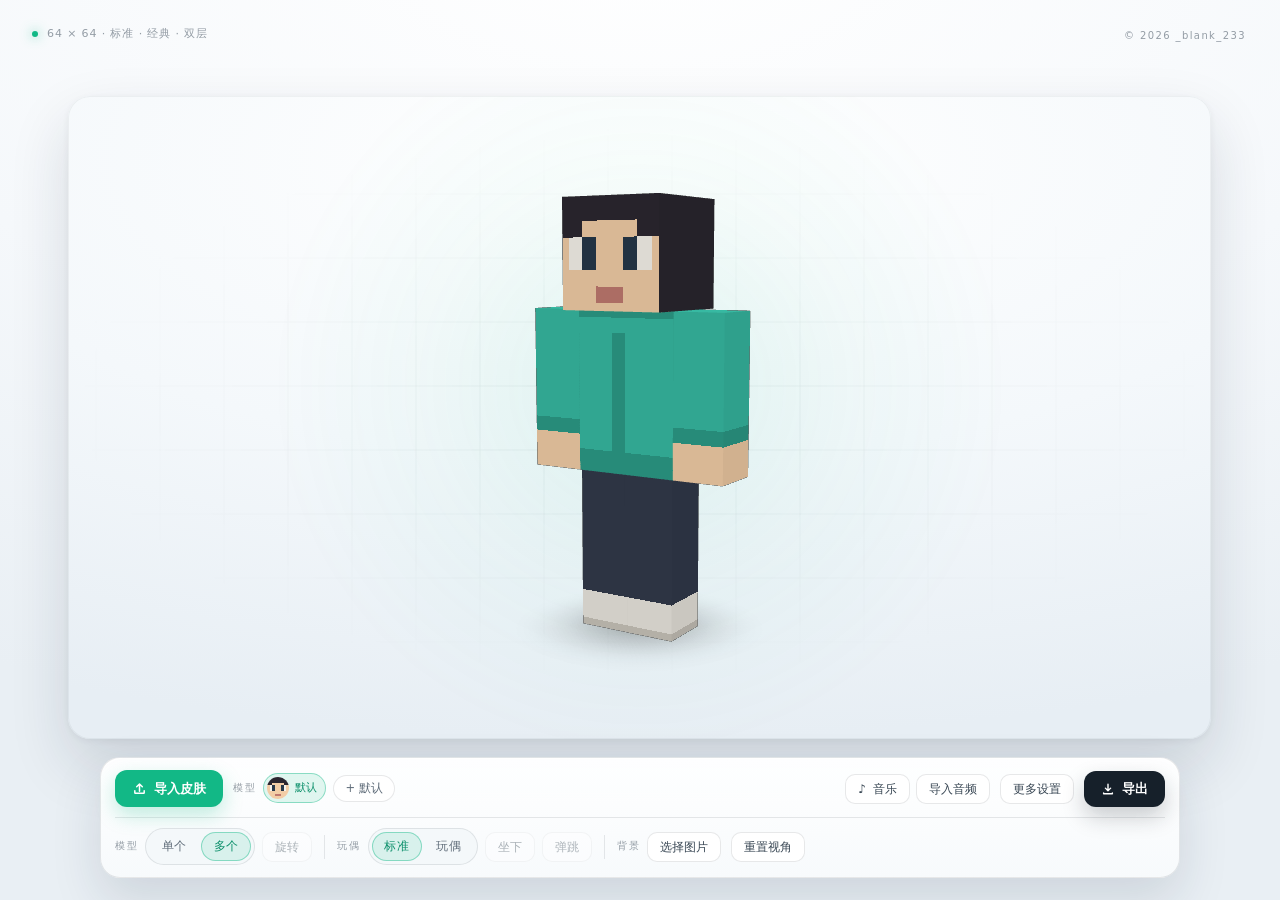
==== index.html @ 29d580fb "first commit" ====
<!DOCTYPE html>
<html lang="zh-CN">
<head>
  <meta charset="UTF-8">
  <meta name="viewport" content="width=device-width, initial-scale=1, viewport-fit=cover">
  <meta name="theme-color" content="#0a0d11">
  <title>我的弹跳玩偶 · MineDoll · 我的世界玩偶动画生成器</title>
  <link rel="stylesheet" href="css/style.css">
</head>
<body>
  <div class="stage">
    <div class="frame" id="frame">
      <div class="bg-photo" id="bg-photo" aria-hidden="true"></div>
      <div class="glow" aria-hidden="true"></div>
      <canvas id="scene" aria-label="Minecraft 皮肤 3D 预览"></canvas>
      <div class="stage-grid" aria-hidden="true"></div>
    </div>
  </div>

  <header class="topbar">
    <button type="button" class="copyright-link" id="copyright-btn" title="查看版权声明">© 2026 _blank_233</button>
  </header>

  <div class="status">
    <span class="status-dot" aria-hidden="true"></span>
    <span id="status-text">64 × 64 · 标准 · 经典 · 双层</span>
  </div>

  <footer class="dock" id="dock">
    <div class="dock-row">
      <button type="button" class="btn primary" id="upload-btn">
        <svg viewBox="0 0 16 16" width="15" height="15" aria-hidden="true" fill="none" stroke="currentColor" stroke-width="1.6" stroke-linecap="round" stroke-linejoin="round">
          <path d="M8 11V3.2M8 3.2 5 6.2M8 3.2l3 3M3 10.5v2A.5.5 0 0 0 3.5 13h9a.5.5 0 0 0 .5-.5v-2"/>
        </svg>
        <span>导入皮肤</span>
      </button>
      <input type="file" id="file-input" accept="image/png" multiple hidden>
      <input type="file" id="bg-input" accept="image/*" hidden>
      <input type="file" id="audio-input" accept="audio/*" hidden>

      <div class="dock-group dock-group-model">
        <span class="group-label">模型</span>
        <div class="model-strip" id="model-strip"></div>
        <button type="button" class="preset" data-preset="0">+ 默认</button>
      </div>

      <div class="dock-group dock-group-music">
        <button type="button" class="btn ghost sm" id="music-btn" aria-pressed="false" title="播放 / 暂停背景音乐">
          <span aria-hidden="true">♪</span>
          <span>音乐</span>
        </button>
        <button type="button" class="btn ghost sm" id="music-import" title="导入本地音频作为背景音乐">
          <span id="music-import-label">导入音频</span>
        </button>
        <button type="button" class="btn ghost sm" id="music-default" hidden title="切回内置的默认旋律">默认旋律</button>
      </div>

      <button type="button" class="btn ghost sm" id="more-btn" aria-expanded="false" aria-controls="more-panel">
        <span class="more-full">更多设置</span>
        <span class="more-short">更多</span>
      </button>

      <button type="button" class="btn dark" id="export-btn">
        <svg viewBox="0 0 16 16" width="14" height="14" aria-hidden="true" fill="none" stroke="currentColor" stroke-width="1.6" stroke-linecap="round" stroke-linejoin="round">
          <path d="M8 2.5v7.5M8 10 5 7M8 10l3-3M3 12.5v1h10v-1"/>
        </svg>
        <span>导出</span>
      </button>
    </div>

    <div class="dock-row dock-row-options">
      <div class="dock-group">
        <span class="group-label">模型</span>
        <div class="mode-switch sm" role="group" aria-label="模型布局">
          <button type="button" class="seg" id="layout-single" aria-pressed="false">单个</button>
          <button type="button" class="seg active" id="layout-multi" aria-pressed="true">多个</button>
        </div>
        <button type="button" class="btn ghost sm" id="spin-btn" aria-pressed="false" disabled title="八拍转一圈，约 4 秒">旋转</button>
      </div>

      <span class="dock-sep" aria-hidden="true"></span>

      <div class="dock-group">
        <span class="group-label">玩偶</span>
        <div class="mode-switch sm" role="group" aria-label="显示模式">
          <button type="button" class="seg active" id="mode-standard" aria-pressed="true">标准</button>
          <button type="button" class="seg" id="mode-doll" aria-pressed="false">玩偶</button>
        </div>
        <button type="button" class="btn ghost sm" id="sit-btn" aria-pressed="false" disabled>坐下</button>
        <button type="button" class="btn ghost sm" id="bounce-btn" aria-pressed="false" title="120 BPM · 每拍压缩一次" disabled>弹跳</button>
      </div>

      <span class="dock-sep" aria-hidden="true"></span>

      <div class="dock-group">
        <span class="group-label">背景</span>
        <button type="button" class="btn ghost sm" id="bg-btn">选择图片</button>
        <button type="button" class="btn ghost sm" id="bg-clear" hidden>清除</button>
      </div>

      <button type="button" class="btn ghost sm" id="reset-btn">重置视角</button>

      <span class="tip" id="hint">拖拽旋转 · 滚轮缩放 · 点击切换玩偶</span>
    </div>

    <div class="more-panel" id="more-panel" hidden>
      <div class="more-title">显示设置</div>

      <div class="more-row">
        <span class="more-label">外层图层</span>
        <label class="toggle">
          <input type="checkbox" id="overlay-toggle" checked>
          <span class="toggle-track"><span class="toggle-thumb"></span></span>
        </label>
      </div>

      <div class="more-row">
        <span class="more-label">手臂模型</span>
        <select id="arm-select" aria-label="手臂模型">
          <option value="auto">自动识别</option>
          <option value="classic">经典 4px</option>
          <option value="slim">纤细 3px</option>
        </select>
      </div>

      <div class="more-row" id="fill-wrap">
        <span class="more-label">镂空皮肤填充颜色</span>
        <select id="fill-select" aria-label="镂空皮肤填充颜色">
          <option value="auto">自动</option>
          <option value="black">黑色</option>
          <option value="white">白色</option>
          <option value="none">不填充</option>
        </select>
      </div>

      <div class="more-row">
        <span class="more-label">画面比例</span>
        <select id="aspect-select" aria-label="画面比例">
          <option value="auto">自动（跟随屏幕）</option>
          <option value="16:9">横屏 16:9</option>
          <option value="9:16">竖屏 9:16</option>
        </select>
      </div>

    </div>
  </footer>

  <div class="export-modal" id="export-modal" aria-hidden="true">
    <div class="export-backdrop" data-close-export></div>
    <div class="export-panel" role="dialog" aria-modal="true" aria-labelledby="export-title">
      <div class="export-head">
        <div>
          <h2 id="export-title">导出循环动画</h2>
          <p>2 秒 / 4 拍 · 120 BPM · 无缝循环</p>
        </div>
        <button type="button" class="export-close" id="export-close" aria-label="关闭">×</button>
      </div>

      <div class="export-row">
        <span class="export-label">背景</span>
        <div class="export-chips" id="export-bg">
          <button type="button" class="chip active" data-bg="white">白色</button>
          <button type="button" class="chip" data-bg="transparent">镂空</button>
          <button type="button" class="chip" data-bg="image">背景图</button>
        </div>
      </div>

      <div class="export-row">
        <span class="export-label">画质</span>
        <div class="export-chips" id="export-quality">
          <button type="button" class="chip active" data-quality="1080">1080P 60</button>
          <button type="button" class="chip" data-quality="4k">4K 60</button>
        </div>
      </div>

      <p class="export-tip" id="export-tip">MP4 和预览白框完全一致：横屏 1920×1080、竖屏 1080×1920（4K 同比例翻倍），60fps、H.264。GIF 固定 480×480 正方形，方便当表情包。</p>
      <p class="export-tip export-mode-tip" id="export-mode-tip"></p>

      <div class="export-actions">
        <button type="button" class="btn primary" id="export-mp4">导出 MP4</button>
        <button type="button" class="btn ghost" id="export-gif">导出 GIF</button>
      </div>

      <div class="export-progress" id="export-progress" hidden>
        <div class="export-bar"><span id="export-bar-fill"></span></div>
        <p id="export-status">准备中…</p>
      </div>
    </div>
  </div>

  <div class="export-modal copyright-modal" id="copyright-modal" aria-hidden="true">
    <div class="export-backdrop" id="copyright-backdrop"></div>
    <div class="export-panel copyright-panel" role="dialog" aria-modal="true" aria-labelledby="copyright-title">
      <div class="export-head">
        <div>
          <h2 id="copyright-title">版权声明</h2>
          <p>© 2026 _blank_233 · 著作权归作者个人所有</p>
        </div>
        <button type="button" class="export-close" id="copyright-close" aria-label="关闭">×</button>
      </div>

      <div class="copyright-body">
        <p class="cp-lead">© 2026 _blank_233</p>
        <p>本工具《我的弹跳玩偶（MineDoll）》由 <b>_blank_233</b> 个人独立开发，<b>著作权归 _blank_233 个人所有</b>，用于筑方MC社团展示与分享。本项目使用 <b>MIT 许可证</b> 开源。</p>
        <p>· 代码与界面设计：_blank_233（个人）<br>
           · 数据与隐私：导入的皮肤、背景图与导出的视频全程在本地浏览器处理，不上传任何服务器。</p>
        <p class="cp-lead">免责声明</p>
        <p>本作品<b>非 MINECRAFT 官方产品</b>，未经 MOJANG 或 MICROSOFT 批准，也不与 MOJANG 或 MICROSOFT 关联。本项目为<b>非商业性质</b>的粉丝同人作品，仅用于学习、展示与娱乐。</p>
        <p>本项目对《我的世界》名称、品牌及皮肤格式的使用，遵循 <b>Minecraft EULA</b> 与 <b>Minecraft 使用准则</b> 的相关规定；不包含 Mojang Studios / Microsoft 的官方贴图素材。</p>
        <p>默认背景音乐为程序实时合成的简化旋律，不包含任何第三方录音制品；用户自行导入的音频，其版权与使用授权由用户自行负责。</p>
        <p>本项目按 <b>MIT 许可证</b> 提供，不提供任何明示或默示的担保。使用过程中出现的任何问题，均与本项目作者无关，由用户自行承担。</p>
      </div>
    </div>
  </div>

  <div class="toast" id="toast" role="status" aria-live="polite"></div>

  <div class="drop-overlay" id="drop-overlay">
    <div class="drop-card">
      <div class="drop-badge">PNG</div>
      <p>松开以载入皮肤</p>
      <span>支持一次拖入多个 PNG · 64×64 双层 / 64×32 旧版 / 高清倍率</span>
    </div>
  </div>

  <div class="fallback" id="fallback">
    <div class="fallback-card">
      <h2>无法启动 3D 预览</h2>
      <p>当前浏览器不支持 WebGL。请更新浏览器，或在设置中开启硬件加速后重试。</p>
    </div>
  </div>

  <script src="js/glutils.js"></script>
  <script src="js/skin.js"></script>
  <script src="js/character.js"></script>
  <script src="js/gif.js"></script>
  <script src="js/durationfix.js"></script>
  <script src="js/mp4encoder.js"></script>
  <script src="js/exporter.js"></script>
  <script src="js/presets.js"></script>
  <script src="js/audio.js"></script>
  <script src="js/app.js"></script>
</body>
</html>
---- css/style.css ----
:root {
  --bg-0: #ffffff;
  --bg-1: #f1f5f8;
  --ink: #16202a;
  --muted: #5f6c79;
  --faint: rgba(86, 99, 112, 0.62);
  --line: rgba(20, 33, 46, 0.1);
  --line-strong: rgba(20, 33, 46, 0.2);
  --accent: #12b886;
  --accent-soft: rgba(18, 184, 134, 0.12);
  --accent-line: rgba(18, 184, 134, 0.42);
  --accent-ink: #ffffff;
  --panel: rgba(255, 255, 255, 0.94);
  --shadow: 0 22px 50px rgba(24, 42, 58, 0.13);
  --radius: 20px;
}

* {
  box-sizing: border-box;
}

[hidden] {
  display: none !important;
}

html,
body {
  height: 100%;
}

body {
  margin: 0;
  overflow: hidden;
  color: var(--ink);
  background:
    radial-gradient(120% 90% at 50% -8%, #ffffff 0%, #f5f8fb 55%, #e9eff4 100%);
  font-family: "Segoe UI", "PingFang SC", "Hiragino Sans GB", "Microsoft YaHei", system-ui, sans-serif;
  -webkit-font-smoothing: antialiased;
  -webkit-tap-highlight-color: transparent;
}

button,
select,
input {
  font-family: inherit;
}

.stage {
  position: fixed;
  inset: 0;
  overflow: hidden;
}

/* 固定比例的画面区域：预览里看到的就是最终导出的那一帧 */
.frame {
  position: fixed;
  overflow: hidden;
  border-radius: 22px;
  background:
    radial-gradient(120% 90% at 50% 10%, #ffffff 0%, #f4f8fb 52%, #e7eef4 100%);
  box-shadow:
    0 26px 60px rgba(21, 38, 54, 0.14),
    0 2px 8px rgba(21, 38, 54, 0.06),
    inset 0 0 0 1px rgba(21, 38, 54, 0.05);
}

#scene {
  position: absolute;
  inset: 0;
  width: 100%;
  height: 100%;
  display: block;
  cursor: grab;
  touch-action: none;
  z-index: 2;
}

#scene:active {
  cursor: grabbing;
}

.bg-photo {
  position: absolute;
  inset: 0;
  z-index: 0;
  display: none;
  background-position: center;
  background-size: cover;
  background-repeat: no-repeat;
}

.bg-photo.show {
  display: block;
}

.glow {
  position: absolute;
  left: 50%;
  top: 45%;
  width: min(78%, 760px);
  aspect-ratio: 1;
  transform: translate(-50%, -50%);
  background: radial-gradient(
    circle,
    rgba(18, 184, 134, 0.1) 0%,
    rgba(18, 184, 134, 0.03) 42%,
    rgba(18, 184, 134, 0) 68%
  );
  filter: blur(18px);
  pointer-events: none;
}

.stage-grid {
  position: absolute;
  inset: 0;
  z-index: 1;
  pointer-events: none;
  background-image:
    linear-gradient(rgba(20, 33, 46, 0.05) 1px, transparent 1px),
    linear-gradient(90deg, rgba(20, 33, 46, 0.05) 1px, transparent 1px);
  background-size: 64px 64px;
  background-position: center;
  mask-image: radial-gradient(ellipse 72% 62% at 50% 48%, #000 10%, transparent 72%);
  -webkit-mask-image: radial-gradient(ellipse 72% 62% at 50% 48%, #000 10%, transparent 72%);
}

.topbar {
  position: fixed;
  top: 0;
  left: 0;
  right: 0;
  z-index: 4;
  display: flex;
  align-items: flex-start;
  justify-content: flex-end;
  padding: 26px 32px;
  pointer-events: none;
}

.copyright-link {
  flex: none;
  padding: 4px 2px;
  border: 0;
  background: none;
  font: inherit;
  font-size: 10px;
  letter-spacing: 0.14em;
  color: var(--faint);
  cursor: pointer;
  pointer-events: auto;
  transition: color 0.16s ease;
}

.copyright-link:hover {
  color: var(--accent);
}

.mode-switch {
  display: inline-flex;
  gap: 2px;
  padding: 4px;
  border: 1px solid var(--line);
  border-radius: 999px;
  background: rgba(255, 255, 255, 0.78);
  backdrop-filter: blur(14px);
  -webkit-backdrop-filter: blur(14px);
  box-shadow: 0 8px 22px rgba(24, 42, 58, 0.08);
  pointer-events: auto;
}

.mode-switch.sm {
  padding: 3px;
  border-color: var(--line);
  background: #f4f8fa;
  box-shadow: none;
  backdrop-filter: none;
  -webkit-backdrop-filter: none;
}

.mode-switch.sm .seg {
  min-width: 50px;
  padding: 6px 12px;
  font-size: 12px;
}

.seg {
  min-width: 74px;
  padding: 7px 18px;
  border: 0;
  border-radius: 999px;
  background: transparent;
  color: var(--muted);
  font-size: 13px;
  letter-spacing: 0.04em;
  cursor: pointer;
  transition: color 0.18s ease, background 0.18s ease, box-shadow 0.18s ease;
}

.seg:hover {
  color: var(--ink);
}

.seg.active {
  color: #0b8f6a;
  background: var(--accent-soft);
  box-shadow: inset 0 0 0 1px var(--accent-line);
}

.seg:focus-visible {
  outline: 2px solid var(--accent);
  outline-offset: 3px;
}

.status {
  position: fixed;
  top: 26px;
  left: 32px;
  z-index: 4;
  display: inline-flex;
  align-items: center;
  gap: 9px;
  font-size: 11px;
  letter-spacing: 0.08em;
  color: var(--faint);
  pointer-events: none;
}

.status-dot {
  width: 6px;
  height: 6px;
  border-radius: 50%;
  background: var(--accent);
  box-shadow: 0 0 12px rgba(18, 184, 134, 0.7);
  flex: none;
}

.dock {
  position: fixed;
  left: 50%;
  bottom: 22px;
  z-index: 5;
  width: min(1080px, calc(100vw - 32px));
  padding: 12px 14px;
  transform: translateX(-50%);
  border: 1px solid var(--line);
  border-radius: var(--radius);
  background: linear-gradient(180deg, rgba(255, 255, 255, 0.97), rgba(247, 250, 252, 0.97));
  box-shadow: var(--shadow), inset 0 1px 0 #ffffff;
  backdrop-filter: blur(18px) saturate(1.08);
  -webkit-backdrop-filter: blur(18px) saturate(1.08);
}

.dock-row {
  display: flex;
  flex-wrap: wrap;
  align-items: center;
  gap: 8px 10px;
  min-width: 0;
}

.dock-row + .dock-row {
  margin-top: 10px;
  padding-top: 10px;
  border-top: 1px solid var(--line);
}

.dock-group {
  display: flex;
  align-items: center;
  gap: 7px;
  min-width: 0;
}

.dock-group-model {
  flex: 1;
  min-width: 140px;
}

.dock-group-music {
  flex: none;
  gap: 6px;
}

.group-label {
  flex: none;
  font-size: 9.5px;
  letter-spacing: 0.18em;
  color: var(--faint);
  white-space: nowrap;
}

.dock-sep {
  width: 1px;
  height: 24px;
  margin: 0 2px;
  background: var(--line);
  flex: none;
}

/* 二级设置面板：挂在工具栏上方 */
.more-panel {
  position: absolute;
  right: 0;
  bottom: calc(100% + 10px);
  width: min(340px, calc(100vw - 28px));
  padding: 6px 14px 8px;
  border: 1px solid var(--line);
  border-radius: 16px;
  background: #ffffff;
  box-shadow: 0 22px 50px rgba(24, 42, 58, 0.2);
}

.more-title {
  padding: 6px 0 8px;
  font-size: 9.5px;
  letter-spacing: 0.18em;
  color: var(--faint);
}

.more-row {
  display: flex;
  align-items: center;
  justify-content: space-between;
  gap: 12px;
  padding: 8px 0;
  border-top: 1px solid var(--line);
}

.more-label {
  font-size: 12.5px;
  color: var(--muted);
  white-space: nowrap;
}

.more-short {
  display: none;
}

#export-btn {
  margin-left: auto;
}

.btn.ghost[aria-expanded="true"] {
  background: var(--accent-soft);
  border-color: var(--accent-line);
  color: #0b8f6a;
}

.btn {
  display: inline-flex;
  align-items: center;
  justify-content: center;
  gap: 7px;
  padding: 10px 16px;
  border: 1px solid transparent;
  border-radius: 12px;
  font-size: 13px;
  line-height: 1;
  white-space: nowrap;
  cursor: pointer;
  transition: background 0.18s ease, border-color 0.18s ease, color 0.18s ease, transform 0.18s ease, filter 0.18s ease;
}

.btn:focus-visible {
  outline: 2px solid var(--accent);
  outline-offset: 2px;
}

.btn.primary {
  background: var(--accent);
  color: var(--accent-ink);
  font-weight: 650;
  box-shadow: 0 8px 20px rgba(18, 184, 134, 0.26);
}

.btn.primary:hover {
  filter: brightness(1.05);
  transform: translateY(-1px);
}

.btn.primary:active {
  transform: translateY(0);
}

.btn.ghost {
  background: #ffffff;
  border-color: var(--line);
  color: #3a4855;
}

.btn.ghost:hover {
  background: #f4f8fa;
  border-color: var(--line-strong);
  color: var(--ink);
}

.btn.ghost[aria-pressed="true"] {
  background: var(--accent-soft);
  border-color: var(--accent-line);
  color: #0b8f6a;
}

.btn.icon {
  width: 38px;
  height: 38px;
  padding: 0;
  border-color: var(--line);
  background: #ffffff;
  color: var(--muted);
}

.btn.icon:hover {
  color: var(--ink);
  background: #f4f8fa;
}

.btn.dark {
  background: var(--ink);
  color: #ffffff;
  font-weight: 650;
  box-shadow: 0 10px 22px rgba(22, 32, 42, 0.22);
}

.btn.dark:hover {
  filter: brightness(1.14);
  transform: translateY(-1px);
}

.btn.dark:active {
  transform: translateY(0);
}

.btn.sm {
  padding: 8px 12px;
  font-size: 12px;
  border-radius: 10px;
}

.btn.icon.sm {
  width: 34px;
  height: 34px;
}

.btn.ghost:disabled {
  opacity: 0.4;
  cursor: not-allowed;
  background: #ffffff;
}

.toggle {
  display: inline-flex;
  align-items: center;
  gap: 9px;
  padding: 0 6px;
  font-size: 12.5px;
  color: #46535f;
  white-space: nowrap;
  cursor: pointer;
  user-select: none;
}

.toggle input {
  position: absolute;
  opacity: 0;
  pointer-events: none;
}

.toggle-track {
  position: relative;
  width: 34px;
  height: 20px;
  flex: none;
  border: 1px solid var(--line);
  border-radius: 999px;
  background: #e6ebef;
  transition: background 0.18s ease, border-color 0.18s ease;
}

.toggle-thumb {
  position: absolute;
  top: 2px;
  left: 2px;
  width: 14px;
  height: 14px;
  border-radius: 50%;
  background: #9aa6b2;
  transition: left 0.18s ease, background 0.18s ease;
}

.toggle input:checked + .toggle-track {
  background: rgba(18, 184, 134, 0.24);
  border-color: var(--accent-line);
}

.toggle input:checked + .toggle-track .toggle-thumb {
  left: 16px;
  background: var(--accent);
}

.toggle input:focus-visible + .toggle-track {
  outline: 2px solid var(--accent);
  outline-offset: 2px;
}

.select-wrap {
  display: inline-flex;
  align-items: center;
  gap: 8px;
  padding: 0 4px;
  font-size: 12.5px;
  color: var(--muted);
  white-space: nowrap;
}

.select-wrap select,
.more-row select {
  appearance: none;
  -webkit-appearance: none;
  padding: 8px 28px 8px 11px;
  border: 1px solid var(--line);
  border-radius: 10px;
  background-color: #ffffff;
  background-image:
    linear-gradient(45deg, transparent 50%, var(--muted) 50%),
    linear-gradient(135deg, var(--muted) 50%, transparent 50%);
  background-position: calc(100% - 15px) 50%, calc(100% - 11px) 50%;
  background-size: 4px 4px;
  background-repeat: no-repeat;
  color: var(--ink);
  font-size: 12px;
  cursor: pointer;
}

.select-wrap select:disabled,
.more-row select:disabled {
  opacity: 0.4;
  cursor: not-allowed;
}

.select-wrap select:focus-visible,
.more-row select:focus-visible {
  outline: 2px solid var(--accent);
  outline-offset: 2px;
}

.model-strip {
  display: flex;
  align-items: center;
  gap: 6px;
  flex: 0 1 auto;
  min-width: 0;
  padding: 1px 0 3px;
  overflow-x: auto;
  scrollbar-width: thin;
}

.model-strip::-webkit-scrollbar {
  height: 4px;
}

.model-strip::-webkit-scrollbar-thumb {
  border-radius: 999px;
  background: rgba(20, 33, 46, 0.16);
}

.model-chip {
  display: inline-flex;
  align-items: center;
  gap: 6px;
  flex: none;
  padding: 3px 8px 3px 3px;
  border: 1px solid var(--line);
  border-radius: 999px;
  background: #ffffff;
  color: var(--muted);
  font-size: 11px;
  cursor: pointer;
  white-space: nowrap;
  transition: color 0.16s ease, border-color 0.16s ease, background 0.16s ease;
}

.model-chip canvas {
  width: 22px;
  height: 22px;
  border-radius: 50%;
  background: #eef3f6;
  image-rendering: pixelated;
  flex: none;
}

.model-chip:hover {
  color: var(--ink);
  border-color: var(--line-strong);
}

.model-chip.active {
  color: #0b8f6a;
  border-color: var(--accent-line);
  background: var(--accent-soft);
}

.model-x {
  padding: 0 2px;
  font-style: normal;
  opacity: 0.45;
  line-height: 1;
}

.model-x:hover {
  opacity: 1;
  color: #d9534f;
}

.preset {
  flex: none;
  padding: 5px 11px;
  border: 1px solid var(--line);
  border-radius: 999px;
  background: #ffffff;
  color: var(--muted);
  font-size: 11.5px;
  cursor: pointer;
  transition: color 0.16s ease, border-color 0.16s ease, background 0.16s ease;
}

.preset:hover {
  color: var(--ink);
  border-color: var(--line-strong);
  background: #f4f8fa;
}

.preset.active {
  color: #0b8f6a;
  border-color: var(--accent-line);
  background: var(--accent-soft);
}

.tip {
  margin-left: auto;
  font-size: 11px;
  color: var(--faint);
  white-space: nowrap;
  flex: none;
}

.toast {
  position: fixed;
  left: 50%;
  bottom: 148px;
  z-index: 35;
  max-width: min(80vw, 520px);
  padding: 10px 18px;
  border: 1px solid var(--line);
  border-radius: 999px;
  background: #ffffff;
  box-shadow: 0 18px 40px rgba(24, 42, 58, 0.18);
  color: var(--ink);
  font-size: 12.5px;
  text-align: center;
  opacity: 0;
  transform: translate(-50%, 10px);
  transition: opacity 0.22s ease, transform 0.22s ease;
  pointer-events: none;
}

.toast.show {
  opacity: 1;
  transform: translate(-50%, 0);
}

.drop-overlay {
  position: fixed;
  inset: 0;
  z-index: 20;
  display: none;
  align-items: center;
  justify-content: center;
  background: rgba(255, 255, 255, 0.8);
  backdrop-filter: blur(6px);
  -webkit-backdrop-filter: blur(6px);
}

.drop-overlay.show {
  display: flex;
}

.drop-card {
  padding: 46px 62px;
  border: 1.5px dashed var(--accent-line);
  border-radius: 26px;
  background: rgba(255, 255, 255, 0.92);
  box-shadow: 0 24px 60px rgba(24, 42, 58, 0.12);
  text-align: center;
}

.drop-badge {
  display: inline-flex;
  align-items: center;
  justify-content: center;
  width: 58px;
  height: 58px;
  margin-bottom: 18px;
  border: 1px solid var(--accent-line);
  border-radius: 16px;
  background: var(--accent-soft);
  color: #0b8f6a;
  font-size: 12px;
  font-weight: 700;
  letter-spacing: 0.12em;
}

.drop-card p {
  margin: 0 0 8px;
  font-size: 18px;
  font-weight: 600;
  letter-spacing: 0.04em;
}

.drop-card span {
  font-size: 12px;
  color: var(--muted);
}

.fallback {
  position: fixed;
  inset: 0;
  z-index: 30;
  display: none;
  align-items: center;
  justify-content: center;
  background: var(--bg-1);
}

body.no-webgl .fallback {
  display: flex;
}

.fallback-card {
  max-width: 420px;
  padding: 32px;
  text-align: center;
}

.fallback-card h2 {
  margin: 0 0 12px;
  font-size: 18px;
}

.fallback-card p {
  margin: 0;
  color: var(--muted);
  font-size: 13px;
  line-height: 1.7;
}

.export-modal {
  position: fixed;
  inset: 0;
  z-index: 25;
  display: none;
  align-items: center;
  justify-content: center;
}

.export-modal.show {
  display: flex;
}

.export-backdrop {
  position: absolute;
  inset: 0;
  background: rgba(22, 32, 42, 0.28);
  backdrop-filter: blur(8px);
  -webkit-backdrop-filter: blur(8px);
}

.export-panel {
  position: relative;
  width: min(470px, calc(100vw - 32px));
  padding: 24px;
  border: 1px solid var(--line);
  border-radius: 22px;
  background: linear-gradient(180deg, #ffffff, #f7fafc);
  box-shadow: 0 40px 90px rgba(24, 42, 58, 0.24), inset 0 1px 0 #ffffff;
  animation: panel-in 0.22s cubic-bezier(0.2, 0.8, 0.2, 1);
}

@keyframes panel-in {
  from {
    opacity: 0;
    transform: translateY(10px) scale(0.97);
  }
  to {
    opacity: 1;
    transform: translateY(0) scale(1);
  }
}

.copyright-panel {
  width: min(520px, calc(100vw - 32px));
}

.copyright-body {
  max-height: min(60vh, 500px);
  margin-top: 18px;
  padding-right: 6px;
  overflow-y: auto;
  font-size: 12.5px;
  line-height: 1.85;
  color: var(--muted);
}

.copyright-body p {
  margin: 0 0 12px;
}

.copyright-body b {
  color: var(--ink);
  font-weight: 600;
}

.copyright-body .cp-lead {
  margin-bottom: 8px;
  font-size: 13px;
  font-weight: 650;
  letter-spacing: 0.04em;
  color: var(--ink);
}

.export-head {
  display: flex;
  align-items: flex-start;
  justify-content: space-between;
  gap: 16px;
}

.export-head h2 {
  margin: 0;
  font-size: 18px;
  font-weight: 650;
  letter-spacing: 0.02em;
}

.export-head p {
  margin: 7px 0 0;
  font-size: 10.5px;
  letter-spacing: 0.08em;
  color: var(--muted);
}

.export-close {
  flex: none;
  width: 32px;
  height: 32px;
  padding: 0;
  border: 1px solid var(--line);
  border-radius: 50%;
  background: #ffffff;
  color: var(--muted);
  font-size: 18px;
  line-height: 1;
  cursor: pointer;
  transition: color 0.16s ease, background 0.16s ease;
}

.export-close:hover {
  color: var(--ink);
  background: #f1f5f8;
}

.export-row {
  display: flex;
  align-items: center;
  gap: 14px;
  margin-top: 24px;
}

.export-label {
  font-size: 12px;
  color: var(--muted);
  letter-spacing: 0.08em;
}

.export-chips {
  display: flex;
  gap: 4px;
  padding: 3px;
  border: 1px solid var(--line);
  border-radius: 999px;
  background: #f4f8fa;
}

.chip {
  padding: 7px 16px;
  border: 0;
  border-radius: 999px;
  background: transparent;
  color: var(--muted);
  font: inherit;
  font-size: 12px;
  cursor: pointer;
  transition: color 0.16s ease, background 0.16s ease, box-shadow 0.16s ease;
}

.chip:hover {
  color: var(--ink);
}

.chip.active {
  background: #ffffff;
  color: #0b8f6a;
  box-shadow: inset 0 0 0 1px var(--accent-line);
}

.chip:focus-visible {
  outline: 2px solid var(--accent);
  outline-offset: 2px;
}

.export-tip {
  margin: 14px 0 0;
  font-size: 11.5px;
  line-height: 1.7;
  color: var(--faint);
}

.export-mode-tip {
  margin-top: 6px;
  color: #a5741c;
}

.export-actions {
  display: flex;
  gap: 10px;
  margin-top: 20px;
}

.export-actions .btn {
  flex: 1;
}

.export-progress {
  margin-top: 18px;
}

.export-bar {
  height: 6px;
  overflow: hidden;
  border-radius: 999px;
  background: #e8eef2;
}

.export-bar span {
  display: block;
  width: 0;
  height: 100%;
  border-radius: inherit;
  background: linear-gradient(90deg, #0f9f75, var(--accent));
  transition: width 0.15s linear;
}

.export-progress p {
  margin: 8px 0 0;
  font-size: 11px;
  color: var(--muted);
}

.export-modal.busy .export-actions,
.export-modal.busy .export-chips,
.export-modal.busy .export-close {
  opacity: 0.4;
  pointer-events: none;
}

@media (max-width: 1300px) {
  .tip {
    display: none;
  }
}

@media (max-width: 760px) {
  .topbar {
    padding: 18px 16px;
  }

  .status {
    top: 18px;
    left: 16px;
    font-size: 10px;
  }

  .seg {
    min-width: 60px;
    padding: 6px 14px;
    font-size: 12px;
  }

  .dock {
    bottom: 10px;
    width: calc(100vw - 16px);
    padding: 8px;
    border-radius: 16px;
  }

  .dock-row {
    gap: 6px;
    flex-wrap: wrap;
  }

  .dock-group-model {
    flex: 0 1 auto;
    min-width: 0;
  }

  .dock-group-model .group-label {
    display: none;
  }

  .preset {
    display: none;
  }

  .dock-sep {
    display: none;
  }

  .more-full {
    display: none;
  }

  .more-short {
    display: inline;
  }

  .more-panel {
    width: calc(100vw - 24px);
  }

  .more-row {
    padding: 9px 0;
  }

  .btn {
    padding: 9px 12px;
    font-size: 12px;
  }

  .btn.icon {
    width: 34px;
    height: 34px;
  }

  .toggle,
  .select-wrap {
    font-size: 11.5px;
  }

  .tip {
    display: none;
  }

  .model-chip span {
    max-width: 58px;
    overflow: hidden;
    text-overflow: ellipsis;
  }

  .toast {
    bottom: 132px;
  }
}

@media (prefers-reduced-motion: reduce) {
  *,
  *::before,
  *::after {
    transition-duration: 0.01ms !important;
    animation-duration: 0.01ms !important;
  }
}
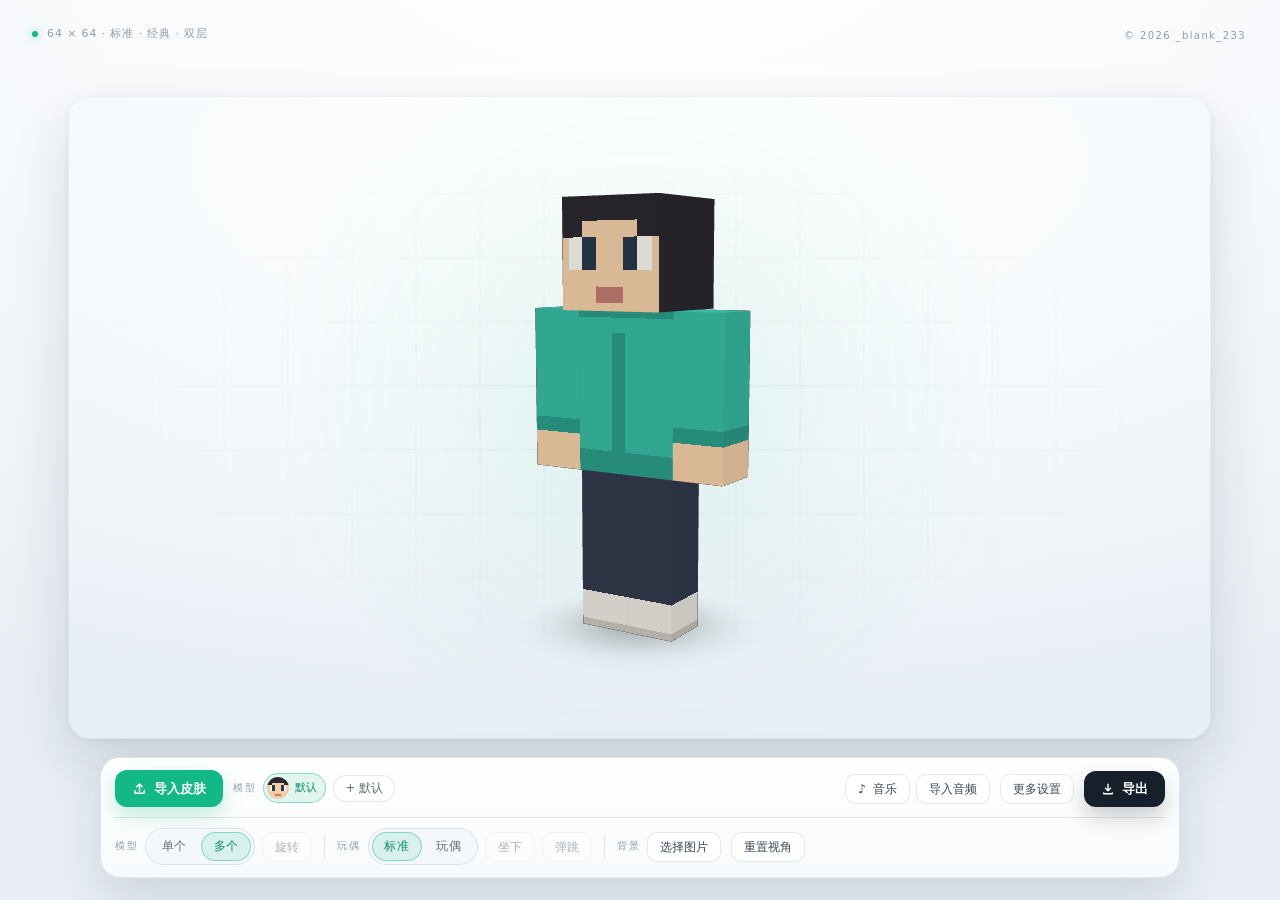
==== commit 4a07c751: "feat: 导出 MP4 支持附带音乐并自动匹配时长 写入 AAC 音轨，音视频按帧分块；优先 Main Profile，回退录制显式使用 AAC。" ====
--- a/index.html
+++ b/index.html
@@ -151,7 +151,7 @@
       <div class="export-head">
         <div>
           <h2 id="export-title">导出循环动画</h2>
-          <p>2 秒 / 4 拍 · 120 BPM · 无缝循环</p>
+          <p id="export-subtitle">2 秒 / 4 拍 · 120 BPM · 无缝循环</p>
         </div>
         <button type="button" class="export-close" id="export-close" aria-label="关闭">×</button>
       </div>
@@ -172,6 +172,16 @@
           <button type="button" class="chip" data-quality="4k">4K 60</button>
         </div>
       </div>
+
+      <div class="export-row">
+        <span class="export-label">音频</span>
+        <div class="export-chips" id="export-audio">
+          <button type="button" class="chip active" data-audio="none">无声</button>
+          <button type="button" class="chip" data-audio="music">附带音乐</button>
+        </div>
+      </div>
+
+      <p class="export-tip" id="export-audio-tip"></p>
 
       <p class="export-tip" id="export-tip">MP4 和预览白框完全一致：横屏 1920×1080、竖屏 1080×1920（4K 同比例翻倍），60fps、H.264。GIF 固定 480×480 正方形，方便当表情包。</p>
       <p class="export-tip export-mode-tip" id="export-mode-tip"></p>
